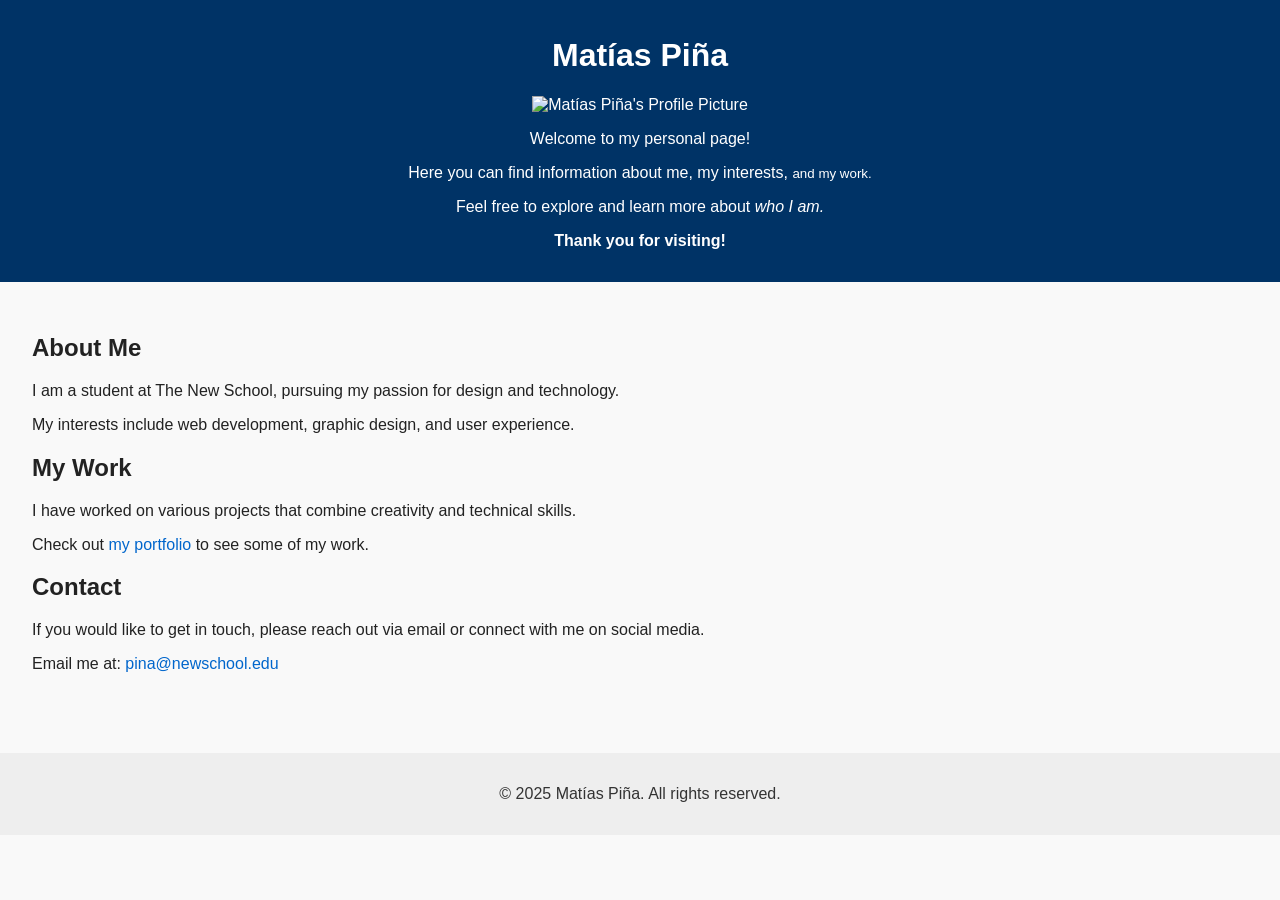
==== week1/index.html @ 3b650188 "Initial commit for Parsons Data Viz Summer Workshop 2025" ====
<!DOCTYPE html>
<html lang="en">
<head>
    <meta charset="UTF-8">
    <meta name="viewport" content="width=device-width, initial-scale=1.0">
    <link rel="stylesheet" href="./assets/style.css">
    <title>Matías Piña - About Me</title>
</head>
<body>
    <header>
        <h1>Matías Piña</h1>
        <img src="./assets/portrait.JPG" alt="Matías Piña's Profile Picture" width="200" title="Matías Piña's Profile Picture" loading="lazy">
        <p>Welcome to my personal page!</p>
        <p>Here you can find information about me, my interests, <small>and my work.</small></p>
        <p>Feel free to explore and learn more about <em>who I am.</em></p>
        <p><strong>Thank you for visiting!</strong></p>
    </header>
    <main>
        <section>
            <h2>About Me</h2>
            <p>I am a student at The New School, pursuing my passion for design and technology.</p>
            <p>My interests include web development, graphic design, and user experience.</p>
        </section>
        <section>
            <h2>My Work</h2>
            <p>I have worked on various projects that combine creativity and technical skills.</p>
            <p>Check out <a href="https://www.matiaspina.com"> my portfolio </a> to see some of my work.</p>
        </section>
        <section>
            <h2>Contact</h2>
            <p>If you would like to get in touch, please reach out via email or connect with me on social media.</p>
            <p>Email me at: <a href="mailto:pina@newschool.edu">pina@newschool.edu</a></p>    
        </section>
    </main>
    <footer>
        <p>&copy; 2025 Matías Piña. All rights reserved.</p>
    </footer>
</body>
</html>
---- week1/assets/style.css ----
/* Basic body styling */
body {
  font-family: Arial, sans-serif;
  background-color: #f9f9f9;
  color: #222;
  margin: 0;
  padding: 0;
}

/* Header styling */
header {
  background-color: #003366;
  color: #fff;
  padding: 1em;
  text-align: center;
}

/* Main content area */
main {
  padding: 2em;
}

/* Headings */
h1 {
  color: #ffffff;
}

/* Links */
a {
  color: #0066cc;
  text-decoration: none;
}
a:hover {
  text-decoration: underline;
}

/* Footer styling */
footer {
  background-color: #eee;
  color: #333;
  text-align: center;
  padding: 1em;
  margin-top: 2em;
}
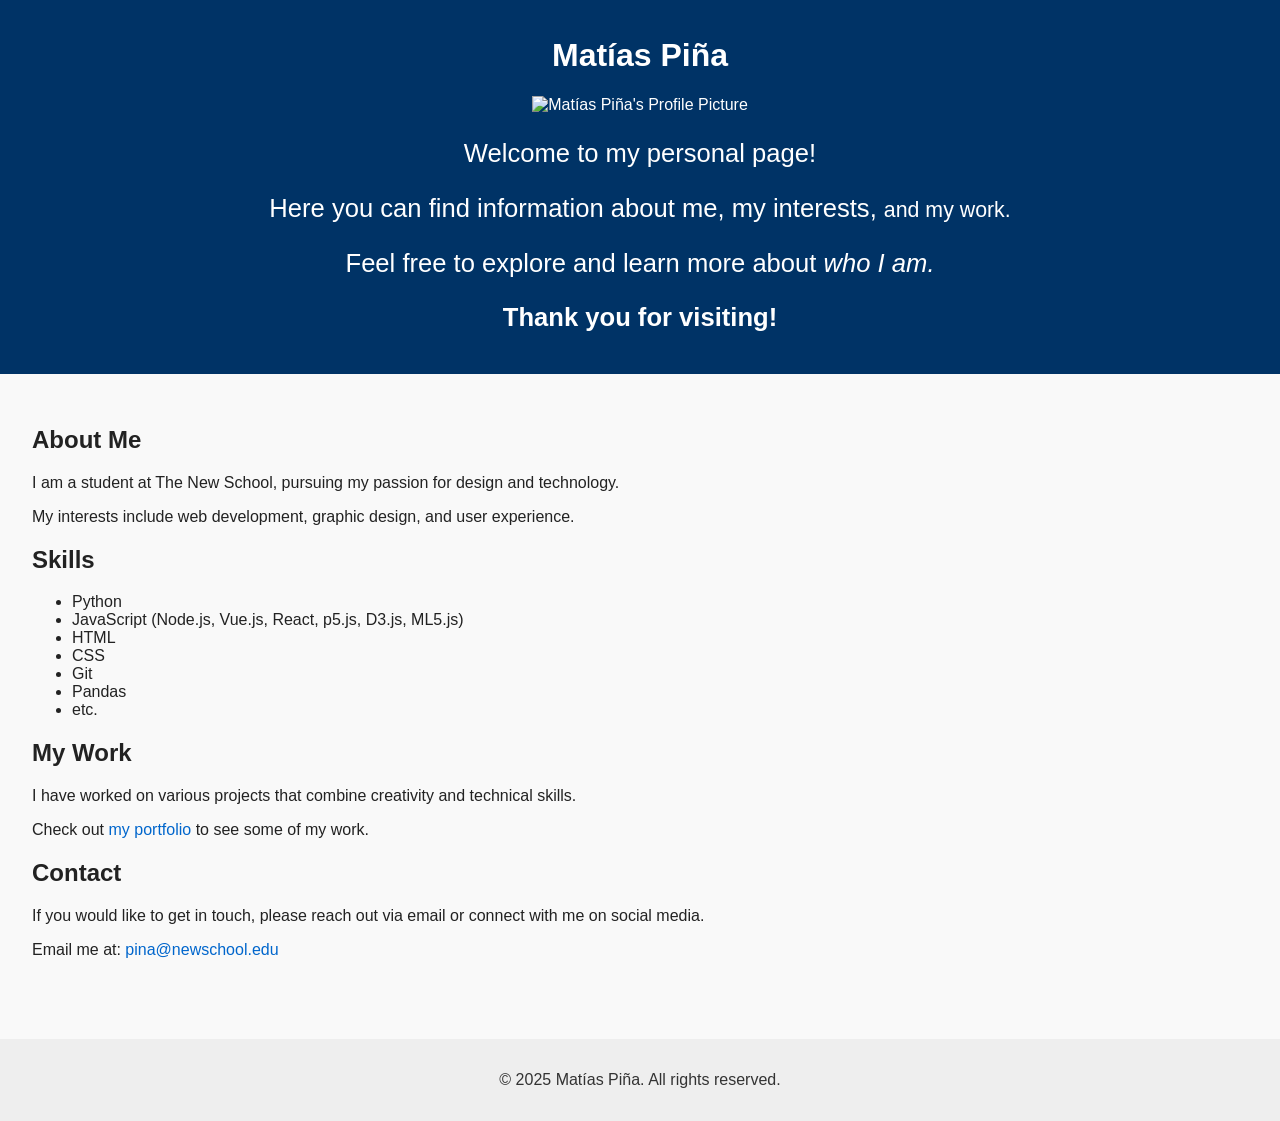
==== commit df9f6d87: "Small styles update" ====
--- a/week1/index.html
+++ b/week1/index.html
@@ -1,39 +1,80 @@
 <!DOCTYPE html>
 <html lang="en">
-<head>
-    <meta charset="UTF-8">
-    <meta name="viewport" content="width=device-width, initial-scale=1.0">
-    <link rel="stylesheet" href="./assets/style.css">
+  <head>
+    <meta charset="UTF-8" />
+    <meta name="viewport" content="width=device-width, initial-scale=1.0" />
+    <link rel="stylesheet" href="./assets/style.css" />
     <title>Matías Piña - About Me</title>
-</head>
-<body>
+  </head>
+  <body>
     <header>
-        <h1>Matías Piña</h1>
-        <img src="./assets/portrait.JPG" alt="Matías Piña's Profile Picture" width="200" title="Matías Piña's Profile Picture" loading="lazy">
-        <p>Welcome to my personal page!</p>
-        <p>Here you can find information about me, my interests, <small>and my work.</small></p>
-        <p>Feel free to explore and learn more about <em>who I am.</em></p>
-        <p><strong>Thank you for visiting!</strong></p>
+      <h1>Matías Piña</h1>
+      <img
+        src="./assets/portrait.JPG"
+        alt="Matías Piña's Profile Picture"
+        width="200"
+        title="Matías Piña's Profile Picture"
+        loading="lazy"
+      />
+      <p>Welcome to my personal page!</p>
+      <p>
+        Here you can find information about me, my interests,
+        <small>and my work.</small>
+      </p>
+      <p>Feel free to explore and learn more about <em>who I am.</em></p>
+      <p><strong>Thank you for visiting!</strong></p>
     </header>
     <main>
-        <section>
-            <h2>About Me</h2>
-            <p>I am a student at The New School, pursuing my passion for design and technology.</p>
-            <p>My interests include web development, graphic design, and user experience.</p>
-        </section>
-        <section>
-            <h2>My Work</h2>
-            <p>I have worked on various projects that combine creativity and technical skills.</p>
-            <p>Check out <a href="https://www.matiaspina.com"> my portfolio </a> to see some of my work.</p>
-        </section>
-        <section>
-            <h2>Contact</h2>
-            <p>If you would like to get in touch, please reach out via email or connect with me on social media.</p>
-            <p>Email me at: <a href="mailto:pina@newschool.edu">pina@newschool.edu</a></p>    
-        </section>
+      <section>
+        <h2>About Me</h2>
+        <p>
+          I am a student at The New School, pursuing my passion for design and
+          technology.
+        </p>
+        <p>
+          My interests include web development, graphic design, and user
+          experience.
+        </p>
+      </section>
+      <section>
+        <h2>Skills</h2>
+        <div class="skills-list">
+          <ul>
+            <li>Python</li>
+            <li>JavaScript (Node.js, Vue.js, React, p5.js, D3.js, ML5.js)</li>
+            <li>HTML</li>
+            <li>CSS</li>
+            <li>Git</li>
+            <li>Pandas</li>
+            <li>etc.</li>
+          </ul>
+        </div>
+      </section>
+      <section>
+        <h2>My Work</h2>
+        <p>
+          I have worked on various projects that combine creativity and
+          technical skills.
+        </p>
+        <p>
+          Check out <a href="https://www.matiaspina.com"> my portfolio </a> to
+          see some of my work.
+        </p>
+      </section>
+      <section>
+        <h2>Contact</h2>
+        <p>
+          If you would like to get in touch, please reach out via email or
+          connect with me on social media.
+        </p>
+        <p>
+          Email me at:
+          <a href="mailto:pina@newschool.edu">pina@newschool.edu</a>
+        </p>
+      </section>
     </main>
     <footer>
-        <p>&copy; 2025 Matías Piña. All rights reserved.</p>
+      <p>&copy; 2025 Matías Piña. All rights reserved.</p>
     </footer>
-</body>
-</html>+  </body>
+</html>
--- a/week1/assets/style.css
+++ b/week1/assets/style.css
@@ -13,6 +13,10 @@
   color: #fff;
   padding: 1em;
   text-align: center;
+}
+
+header p{
+    font-size: 1.6rem;
 }
 
 /* Main content area */
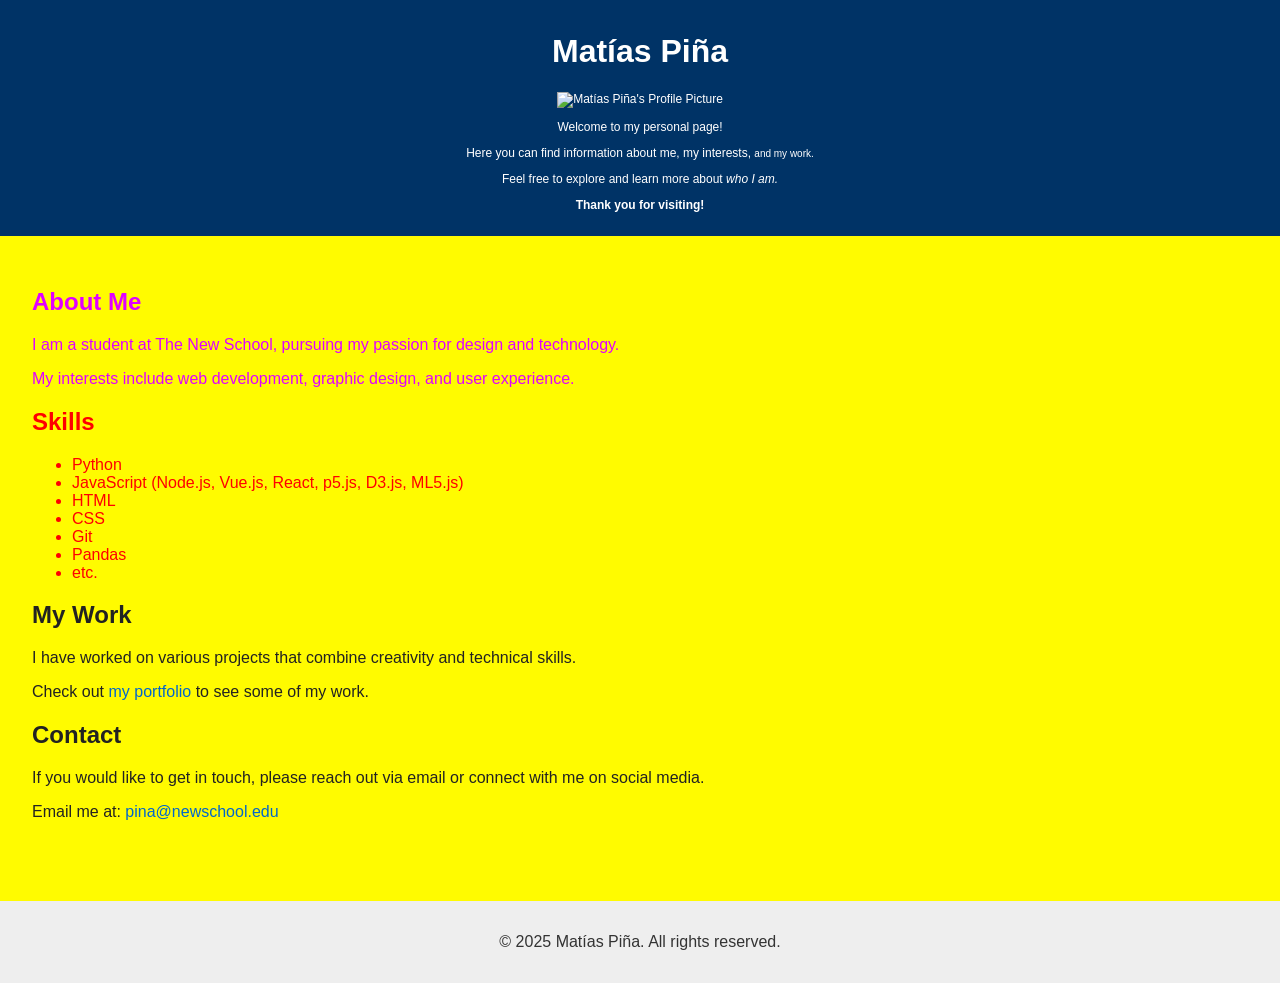
==== commit 087a2ad6: "Week 2 contents" ====
--- a/week1/index.html
+++ b/week1/index.html
@@ -25,7 +25,7 @@
       <p><strong>Thank you for visiting!</strong></p>
     </header>
     <main>
-      <section>
+      <section class="main-text">
         <h2>About Me</h2>
         <p>
           I am a student at The New School, pursuing my passion for design and
@@ -36,7 +36,7 @@
           experience.
         </p>
       </section>
-      <section>
+      <section class="skills">
         <h2>Skills</h2>
         <div class="skills-list">
           <ul>
--- a/week1/assets/style.css
+++ b/week1/assets/style.css
@@ -1,7 +1,7 @@
 /* Basic body styling */
 body {
   font-family: Arial, sans-serif;
-  background-color: #f9f9f9;
+  background-color: #fffb00;
   color: #222;
   margin: 0;
   padding: 0;
@@ -13,11 +13,13 @@
   color: #fff;
   padding: 1em;
   text-align: center;
+  font-size: 12px;
 }
 
-header p{
-    font-size: 1.6rem;
+header h1 {
+    font-size: 32px
 }
+
 
 /* Main content area */
 main {
@@ -29,6 +31,13 @@
   color: #ffffff;
 }
 
+.main-text { 
+  color: #e100ff;
+}
+
+.skills {
+  color: #ff0000;
+}   
 /* Links */
 a {
   color: #0066cc;
